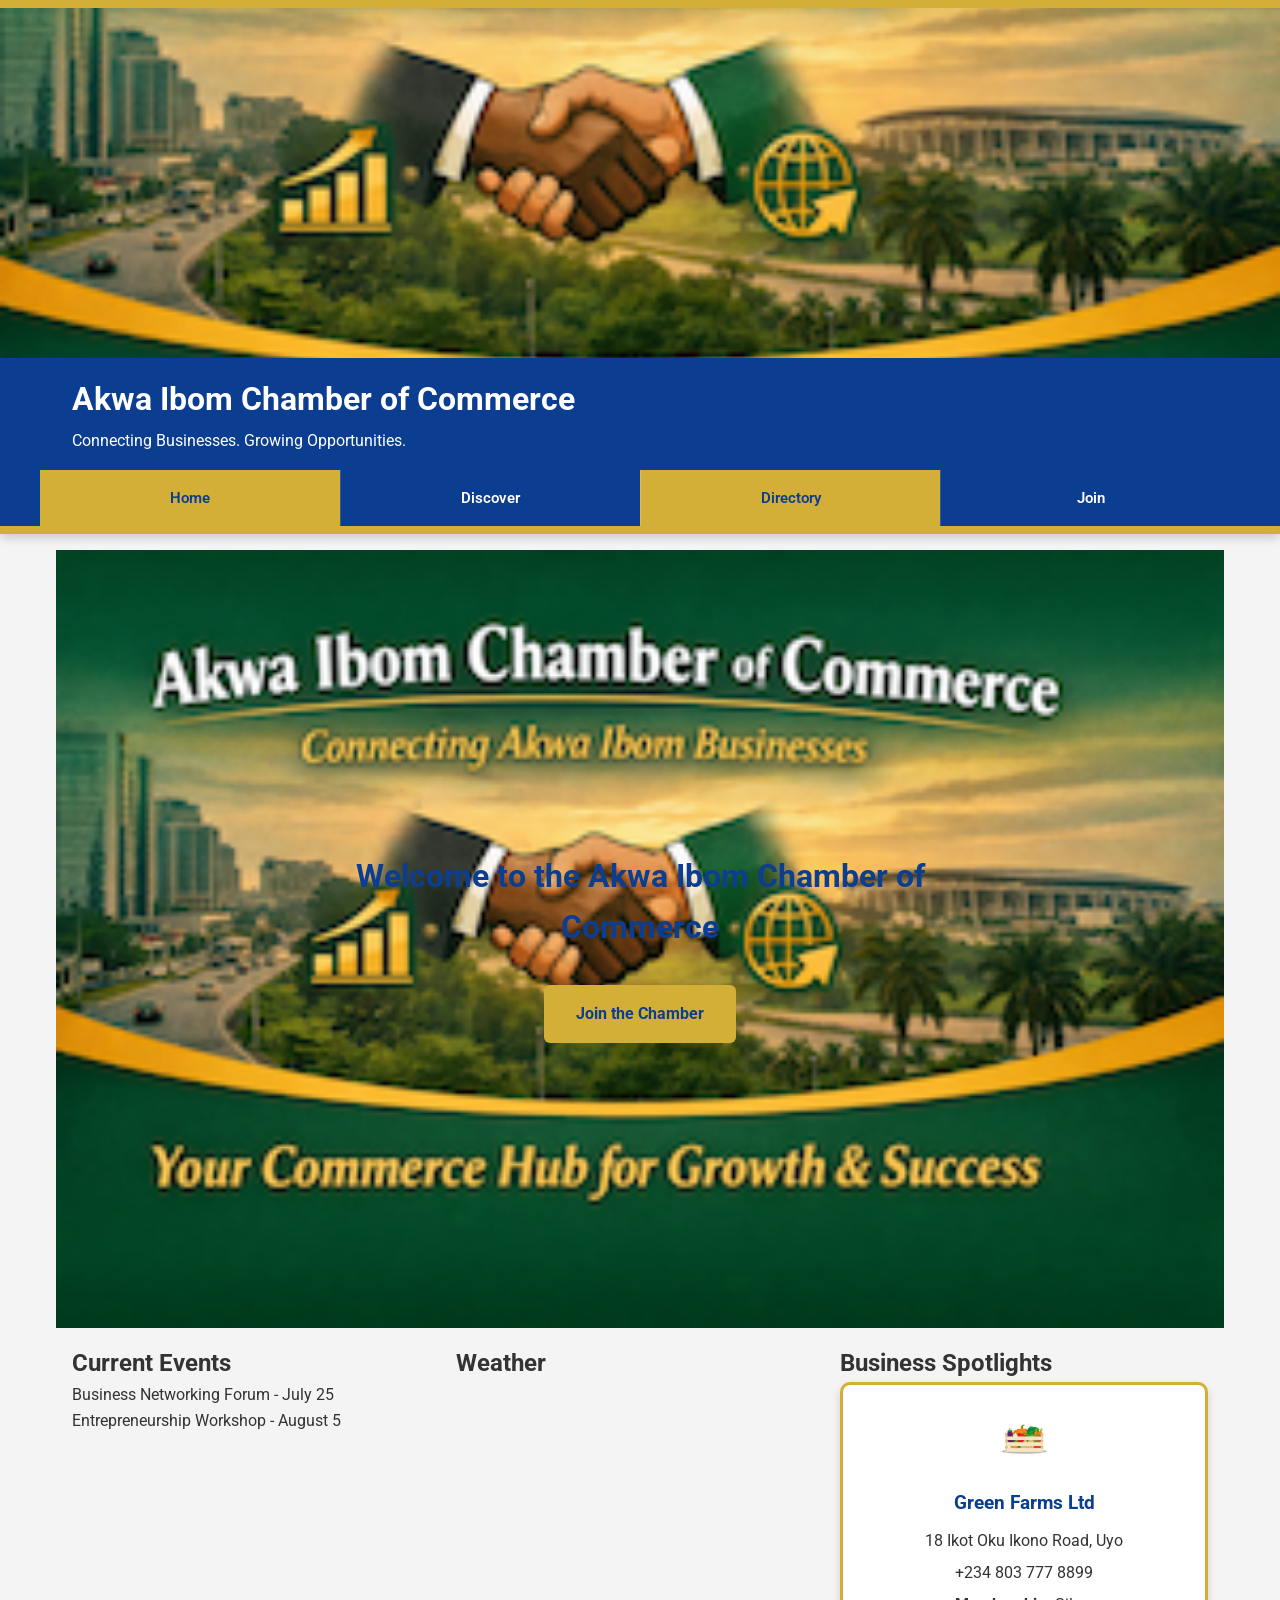
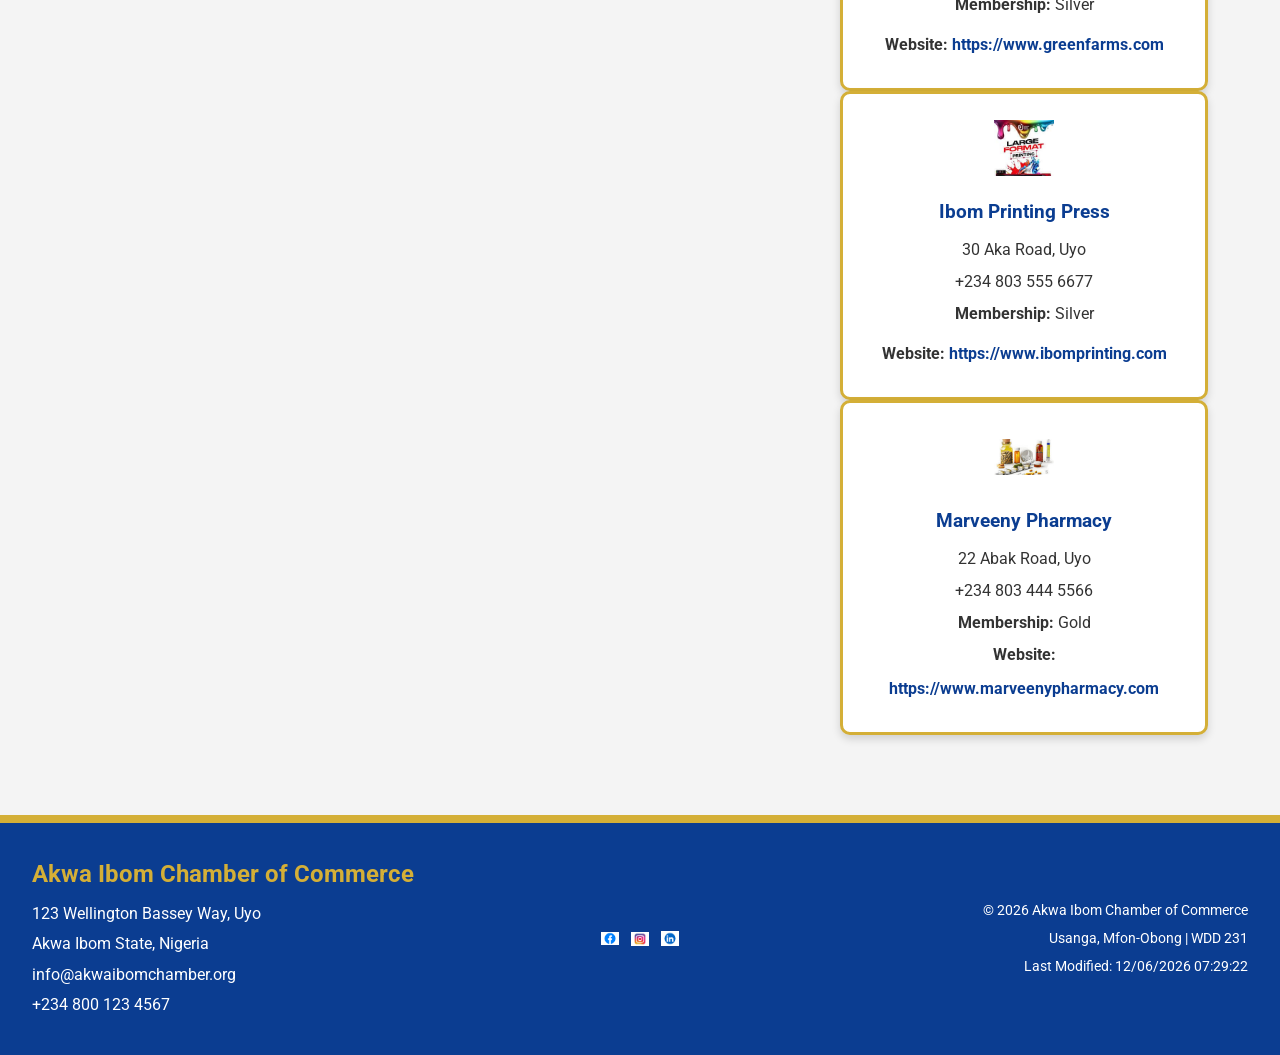
==== chamber/index.html @ 3a05474d "comt" ====
<!DOCTYPE html>
<html lang="en">

<head>
    <meta charset="UTF-8">
    <meta name="viewport" content="width=device-width, initial-scale=1.0">

    <title>Home | Akwa Ibom Chamber of Commerce</title>

    <meta name="description" content="Welcome to the Akwa Ibom Chamber of Commerce.">
    <meta name="author" content="Usanga, Mfon-Obong">

    <meta property="og:title" content="Akwa Ibom Chamber of Commerce">
    <meta property="og:description" content="Connecting businesses and promoting commerce in Akwa Ibom State.">
    <meta property="og:image" content="https://maccharmy.github.io/wdd231/chamber/images/hero-banner.png">
    <meta property="og:url" content="https://maccharmy.github.io/wdd231/chamber/directory.html">
    <meta property="og:type" content="website">

    <link rel="icon" href="images/favicon.ico">

    <link rel="preconnect" href="https://fonts.googleapis.com">

    <link rel="preconnect" href="https://fonts.gstatic.com" crossorigin>

    <link href="https://fonts.googleapis.com/css2?family=Roboto:wght@400;500;700&display=swap" rel="stylesheet">

    <link rel="stylesheet" href="styles/normalize.css">
    <link rel="stylesheet" href="styles/small.css">
    <link rel="stylesheet" href="styles/larger.css">

    <script src="scripts/index.js" defer></script>
</head>

<body>

    <header>

        <img src="images/hero-banner.png" alt="Akwa Ibom Chamber of Commerce Logo" class="hero-banner">

        <div class="top-bar">

            <div class="site-name">
                <h2>Akwa Ibom Chamber of Commerce</h2>
                <p>Connecting Businesses. Growing Opportunities.</p>
            </div>

            <button id="menu" aria-label="Toggle Navigation Menu" aria-expanded="false">
                ☰
            </button>

        </div>

        <nav id="nav">

            <ul>

                <li><a href="index.html" class="active">Home</a></li>

                <li><a href="discover.html">Discover</a></li>

                <li><a href="directory.html" class="active">Directory</a></li>

                <li><a href="join.html">Join</a></li>

            </ul>

        </nav>

    </header>

    <main>

        <section class="hero">

            <img src="images/hero-banner.png" alt="Akwa Ibom Chamber of Commerce">

            <div class="hero-text">

                <h1>Welcome to the Akwa Ibom Chamber of Commerce</h1>

                <a href="join.html" class="cta-button">
                    Join the Chamber
                </a>

            </div>

        </section>

        <section class="home-grid">

            <section class="events">

                <h2>Current Events</h2>

                <p>Business Networking Forum - July 25</p>

                <p>Entrepreneurship Workshop - August 5</p>

            </section>

            <section class="weather">

                <h2>Weather</h2>

                <div id="current-weather"></div>

                <div id="forecast"></div>

            </section>

            <section class="spotlights">

                <h2>Business Spotlights</h2>

                <div id="spotlight-container"></div>

            </section>

        </section>

    </main>

    <footer>

        <div class="contact-info">

            <h2>Akwa Ibom Chamber of Commerce</h2>

            <p>123 Wellington Bassey Way, Uyo</p>

            <p>Akwa Ibom State, Nigeria</p>

            <p>info@akwaibomchamber.org</p>

            <p>+234 800 123 4567</p>

        </div>

        <div class="social">

            <a href="https://facebook.com" target="_blank" rel="noopener">
                <img src="images/facebook-gold.png" alt="Facebook icon">
            </a>

            <a href="https://instagram.com" target="_blank" rel="noopener">
                <img src="images/instagram-gold.png" alt="Instagram icon">
            </a>

            <a href="https://linkedin.com" target="_blank" rel="noopener">
                <img src="images/linkedin-gold.png" alt="LinkedIn icon">
            </a>

        </div>

        <div class="development-info">

            <p>
                &copy;
                <span id="year"></span>
                Akwa Ibom Chamber of Commerce
            </p>

            <p>
                Usanga, Mfon-Obong | WDD 231
            </p>

            <p>
                Last Modified:
                <span id="lastModified"></span>
            </p>

        </div>

    </footer>


</body>

</html>
---- chamber/styles/small.css ----
* {
    margin: 0;
    padding: 0;
    box-sizing: border-box;
}

:root {
    --primary: #0B3D91;
    --secondary: #D4AF37;
    --light: #ffffff;
    --dark: #333333;
    --background: #f4f4f4;
}

body {
    font-family: 'Roboto', sans-serif;
    background: var(--background);
    color: var(--dark);
    line-height: 1.6;
}

header {
    background: var(--primary);
    color: var(--light);
    border-top: 8px solid var(--secondary);
    border-bottom: 8px solid var(--secondary);
    box-shadow: 0 3px 10px rgba(0, 0, 0, 0.2);
}

.top-bar {
    display: flex;
    justify-content: space-between;
    align-items: center;
    padding: 1rem;
}

.hero-banner {
    width: 100%;
    height: 250px;
    object-fit: cover;
    display: block;
}

.site-name h2 {
    font-size: 1.4rem;
    margin-bottom: .2rem;
}

.site-name p {
    font-size: .9rem;
}

#menu {
    background: none;
    border: none;
    color: var(--light);
    font-size: 2rem;
    cursor: pointer;
}

nav {
    display: none;
}

nav.open {
    display: block;
}

nav ul {
    list-style: none;
}

nav a {
    display: block;
    padding: 0.75rem;
    font-size: 0.95rem;
    color: var(--light);
    text-decoration: none;
    font-weight: 600;
    border-top: 1px solid rgba(255, 255, 255, .2);
    transition: .3s;
}

nav a:hover,
nav a.active {
    background: var(--secondary);
    color: var(--primary);
}

main {
    max-width: 1200px;
    margin: auto;
    padding: 1rem;
}

main h1 {
    text-align: center;
    color: var(--primary);
    margin: 1rem 0 2rem;
    font-size: 2rem;
}

.view-buttons {
    display: flex;
    justify-content: center;
    gap: 1rem;
    margin-bottom: 2rem;
}

.view-buttons button {
    background: var(--primary);
    color: var(--light);
    border: 2px solid var(--secondary);
    padding: .8rem 1.5rem;
    border-radius: 5px;
    cursor: pointer;
    font-weight: bold;
    transition: .3s;
}

.view-buttons button:hover {
    background: var(--secondary);
    color: var(--primary);
}

#members.grid {
    display: grid;
    grid-template-columns: 1fr;
    gap: 1.5rem;
}

#members.list {
    display: flex;
    flex-direction: column;
}

.member-card {
    background: var(--light);
    border: 3px solid var(--secondary);
    border-radius: 10px;
    padding: 1.5rem;
    text-align: center;
    box-shadow: 0 4px 8px rgba(0, 0, 0, .15);
    transition: transform .3s;
}

#members.list .member-card {
    border: none;
    border-bottom: 1px solid #ccc;
    border-radius: 0;
    box-shadow: none;
    text-align: left;
    padding: 1rem;
    background: white;
}

#members.list .member-card:nth-child(even) {
    background: #f4f4f4;
}

#members.list .member-card:hover {
    transform: none;
}

.member-card img {
    width: 60px;
    height: 60px;
    object-fit: contain;
    margin-bottom: .75rem;
}

.member-card h3 {
    color: var(--primary);
    margin-bottom: .6rem;
}

.member-card p {
    margin-bottom: .4rem;
}

.member-card a {
    display: inline-block;
    margin-top: .5rem;
    color: var(--primary);
    font-weight: bold;
    text-decoration: none;
}

.member-card a:hover {
    color: var(--secondary);
}

footer {
    background: var(--primary);
    color: var(--light);
    border-top: 8px solid var(--secondary);
    text-align: center;
    padding: 2rem 1rem;
    margin-top: 3rem;
}

.contact-info {
    margin-bottom: 1rem;
}

.contact-info h2 {
    color: var(--secondary);
    margin-bottom: .5rem;
}

.contact-info p {
    margin: .3rem 0;
}

.social {
    display: flex;
    justify-content: center;
    align-items: center;
    gap: 12px;
    margin: 1rem 0;
}

.social a {
    display: inline-flex;
    align-items: center;
    justify-content: center;
}

.social img {
    width: 24px;
    height: 24px;
    display: block;
    transition: transform .3s;
}

.social img:hover {
    transform: scale(1.15);
}

.development-info {
    margin-top: 1rem;
}

.development-info p {
    margin: .3rem 0;
    font-size: .9rem;
}

#members.list .member-card img {
    display: none;
}

.hero {
    position: relative;
}

.hero img {
    width: 100%;
    display: block;
}

.hero-text {
    position: absolute;
    top: 50%;
    left: 50%;
    transform: translate(-50%, -50%);
    text-align: center;
}

.cta-button {
    display: inline-block;
    padding: 1rem 2rem;
    background: #D4AF37;
    color: #0B3D91;
    text-decoration: none;
    border-radius: 6px;
    font-weight: bold;
}

.home-grid {
    display: grid;
    gap: 1rem;
    padding: 1rem;
}
---- chamber/styles/larger.css ----
@media screen and (min-width: 768px) {

    .top-bar {
        max-width: 1200px;
        margin: 0 auto;
        padding: 1rem 2rem;
    }

    .logo {
        width: 90px;
    }

    .site-name h2 {
        font-size: 2rem;
    }

    .site-name p {
        font-size: 1rem;
    }

    .hero-banner {
        height: 350px;
    }

    .hero-banner {
        width: 100%;
        object-fit: cover;
    }

    #menu {
        display: none;
    }

    nav {
        display: block;
        background: var(--primary);
    }

    nav ul {
        display: flex;
        justify-content: center;
        align-items: center;
        list-style: none;
        max-width: 1200px;
        margin: 0 auto;
    }

    nav li {
        flex: 1;
        text-align: center;
    }

    nav a {
        border-top: none;
        border-left: 1px solid rgba(255, 255, 255, 0.15);
        padding: 1rem;
    }

    nav li:first-child a {
        border-left: none;
    }

    #members.grid {
        grid-template-columns: repeat(auto-fit, minmax(280px, 1fr));
    }

    #members.list .member-card {
        display: block;
        text-align: left;
        padding: 1rem;
    }

    #members.list .member-card img {
        display: none;
    }

    footer {
        display: grid;
        grid-template-columns: 1fr auto 1fr;
        align-items: center;
        gap: 2rem;
        text-align: left;
        padding: 2rem;
    }

    .contact-info {
        margin: 0;
    }

    .social img {
        width: 18px;
        height: 18px;
        max-width: 18px;
        max-height: 18px;
        object-fit: contain;
        display: block;
    }

    .development-info {
        text-align: right;
        margin: 0;
    }

@media (min-width:768px) {

    .home-grid {
        grid-template-columns: 1fr 1fr 1fr;
    }

}
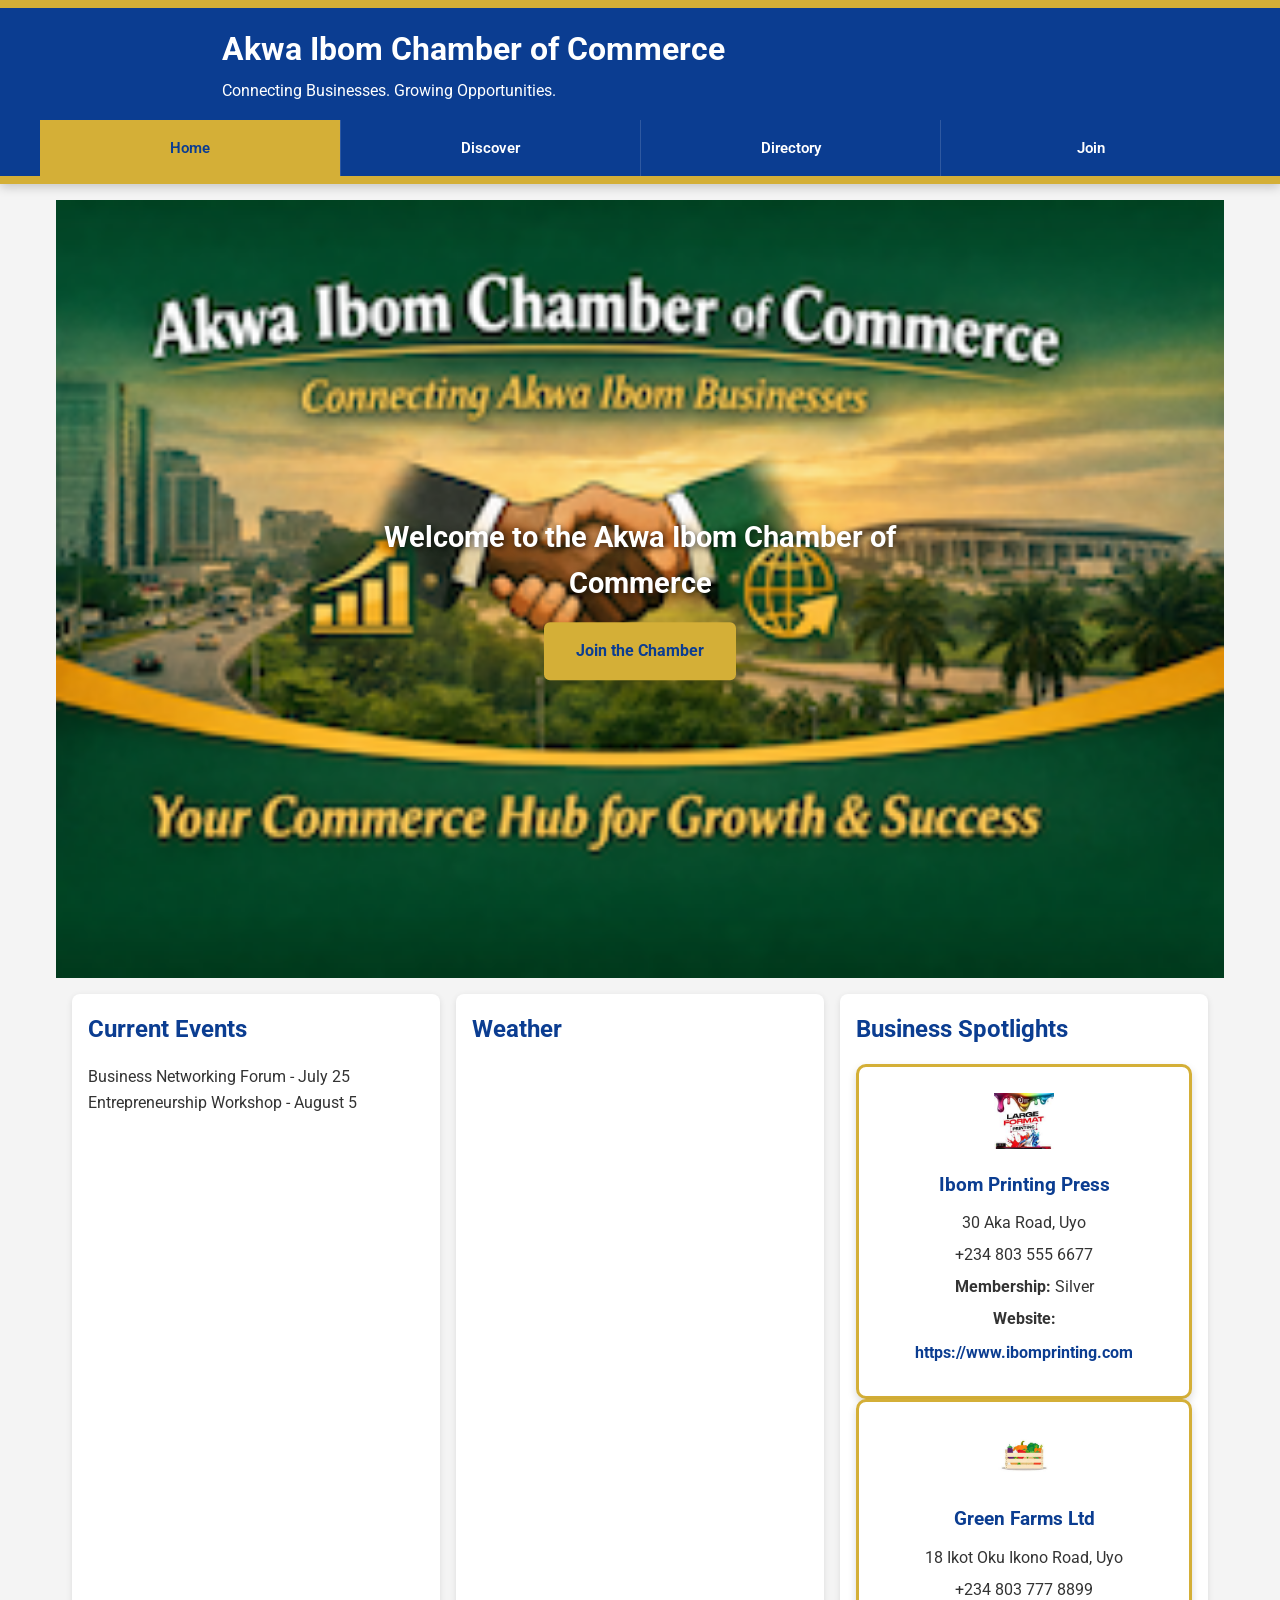
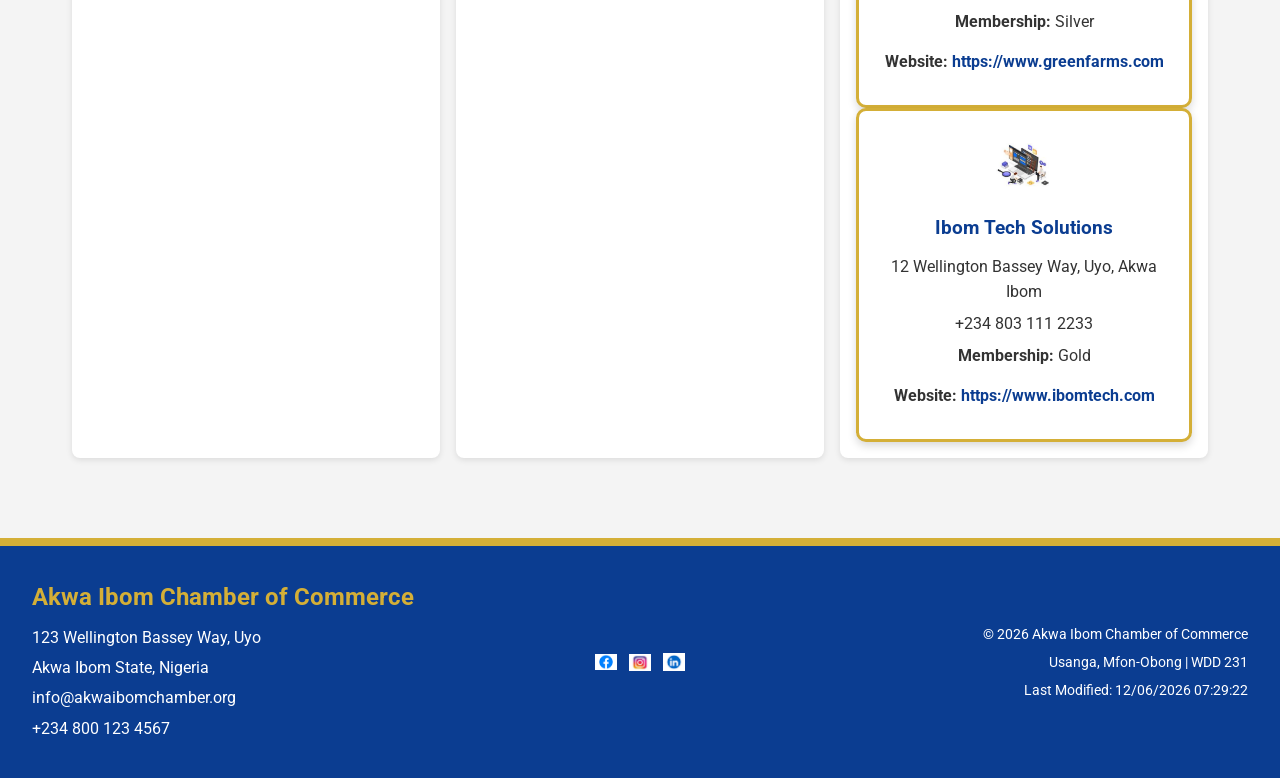
==== commit 81c5f7dd: "good" ====
--- a/chamber/index.html
+++ b/chamber/index.html
@@ -7,13 +7,12 @@
 
     <title>Home | Akwa Ibom Chamber of Commerce</title>
 
-    <meta name="description" content="Welcome to the Akwa Ibom Chamber of Commerce.">
+    <meta name="description" content="Welcome to the Akwa Ibom Chamber of Commerce, connecting businesses, promoting growth, and supporting entrepreneurs in Akwa Ibom State.">
     <meta name="author" content="Usanga, Mfon-Obong">
-
-    <meta property="og:title" content="Akwa Ibom Chamber of Commerce">
+    <meta property="og:title" content="Home | Akwa Ibom Chamber of Commerce">
     <meta property="og:description" content="Connecting businesses and promoting commerce in Akwa Ibom State.">
     <meta property="og:image" content="https://maccharmy.github.io/wdd231/chamber/images/hero-banner.png">
-    <meta property="og:url" content="https://maccharmy.github.io/wdd231/chamber/directory.html">
+    <meta property="og:url" content="https://maccharmy.github.io/wdd231/chamber/index.html">
     <meta property="og:type" content="website">
 
     <link rel="icon" href="images/favicon.ico">
@@ -34,9 +33,7 @@
 <body>
 
     <header>
-
-        <img src="images/hero-banner.png" alt="Akwa Ibom Chamber of Commerce Logo" class="hero-banner">
-
+        
         <div class="top-bar">
 
             <div class="site-name">
@@ -58,7 +55,7 @@
 
                 <li><a href="discover.html">Discover</a></li>
 
-                <li><a href="directory.html" class="active">Directory</a></li>
+                <li><a href="directory.html">Directory</a></li>
 
                 <li><a href="join.html">Join</a></li>
 
--- a/chamber/styles/small.css
+++ b/chamber/styles/small.css
@@ -36,9 +36,7 @@
 
 .hero-banner {
     width: 100%;
-    height: 250px;
-    object-fit: cover;
-    display: block;
+    height: auto;
 }
 
 .site-name h2 {
@@ -56,6 +54,23 @@
     color: var(--light);
     font-size: 2rem;
     cursor: pointer;
+}
+.events h2,
+.weather h2,
+.spotlights h2 {
+    color: var(--primary);
+    margin-bottom: 1rem;
+}
+
+.cta-button:hover {
+    background: var(--primary);
+    color: var(--light);
+}
+.hero-text h1 {
+    color: white;
+    font-size: 1.8rem;
+    text-shadow: 2px 2px 6px rgba(0, 0, 0, .7);
+    margin-bottom: 1rem;
 }
 
 nav {
@@ -144,6 +159,10 @@
     transition: transform .3s;
 }
 
+.member-card:hover {
+    transform: translateY(-5px);
+}
+
 #members.list .member-card {
     border: none;
     border-bottom: 1px solid #ccc;
@@ -188,6 +207,15 @@
 
 .member-card a:hover {
     color: var(--secondary);
+}
+
+.events,
+.weather,
+.spotlights {
+    background: var(--light);
+    padding: 1rem;
+    border-radius: 8px;
+    box-shadow: 0 2px 6px rgba(0, 0, 0, .1);
 }
 
 footer {
--- a/chamber/styles/larger.css
+++ b/chamber/styles/larger.css
@@ -1,7 +1,7 @@
 @media screen and (min-width: 768px) {
 
     .top-bar {
-        max-width: 1200px;
+        max-width: 900px;
         margin: 0 auto;
         padding: 1rem 2rem;
     }
@@ -19,7 +19,7 @@
     }
 
     .hero-banner {
-        height: 350px;
+        height: 200px;
     }
 
     .hero-banner {
@@ -88,10 +88,10 @@
     }
 
     .social img {
-        width: 18px;
-        height: 18px;
-        max-width: 18px;
-        max-height: 18px;
+        width: 228px;
+        height: 22px;
+        max-width: 22px;
+        max-height: 22px;
         object-fit: contain;
         display: block;
     }
